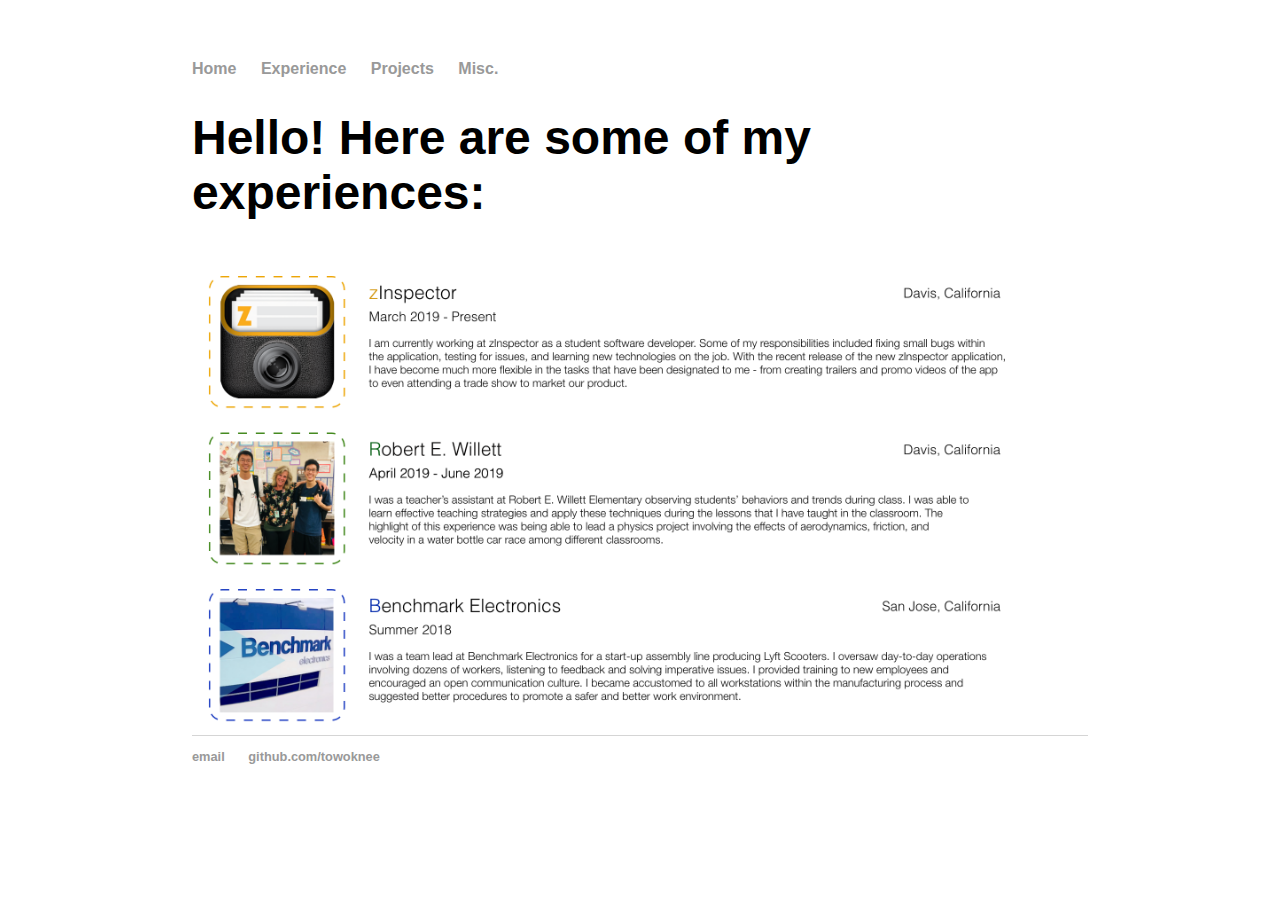
==== experience.html @ 80698649 "Update experience.html" ====
<!DOCTYPE html>
<html>
	<head>
		<title>Tony Doan, Exp</title>
		<!-- link to main stylesheet -->
		<link rel="stylesheet" type="text/css" href="/css/main.css">
		
	</head>
	<body>
		<nav>
    		<ul>
        		<li><a href="/index">Home</a></li>
	        	<li><a href="experience.html">Experience</a></li>
        		<li><a href="/projects">Projects</a></li>
        		<li><a href="/misc">Misc.</a></li>
    		</ul>
		</nav>
		<div id="wrap">
        		<h1>Hello! Here are some of my experiences: </h1>
			<!-- <p><img src="/images/zinspectorImage.png" alt="zLogo" id="zPic" style="width:200px;height:170px;margin-right:15px;">
			fa asfja kfljalje ifkldf ;aiw aksdj;fkl 9pe jasf as
			</p> -->
			<img src="/images/listOfStuff.png" width="95%" height="95%" alt="experiencePage">
			
		</div><!-- /.wrap -->
		<footer>
    		<ul>
        		<li><a href="mailto:toedoan@gmail.com">email</a></li>
        		<li><a href="https://github.com/towoknee">github.com/towoknee</a></li>
		</ul>
		</footer>
	</body>
</html>
---- css/main.css ----
body {
    margin: 60px auto;
    width: 70%;
}
nav ul, footer ul {
    font-family:'Helvetica', 'Arial', 'Sans-Serif';
    padding: 0px;
    list-style: none;
    font-weight: bold;
}
nav ul li, footer ul li {
    display: inline;
    margin-right: 20px;
}
a {
    text-decoration: none;
    color: #999;
}
a:hover {
    text-decoration: underline;
}
h1 {
    font-size: 3em;
    font-family:'Helvetica', 'Arial', 'Sans-Serif';
}
p {
    font-size: 1.5em;
    line-height: 1.4em;
    color: #333;
}
footer {
    border-top: 1px solid #d5d5d5;
    font-size: .8em;
}

ul.posts { 
    margin: 20px auto 40px; 
    font-size: 1.5em;
}

ul.posts li {
    list-style: none;
}

#zPic {
    float: left;
}
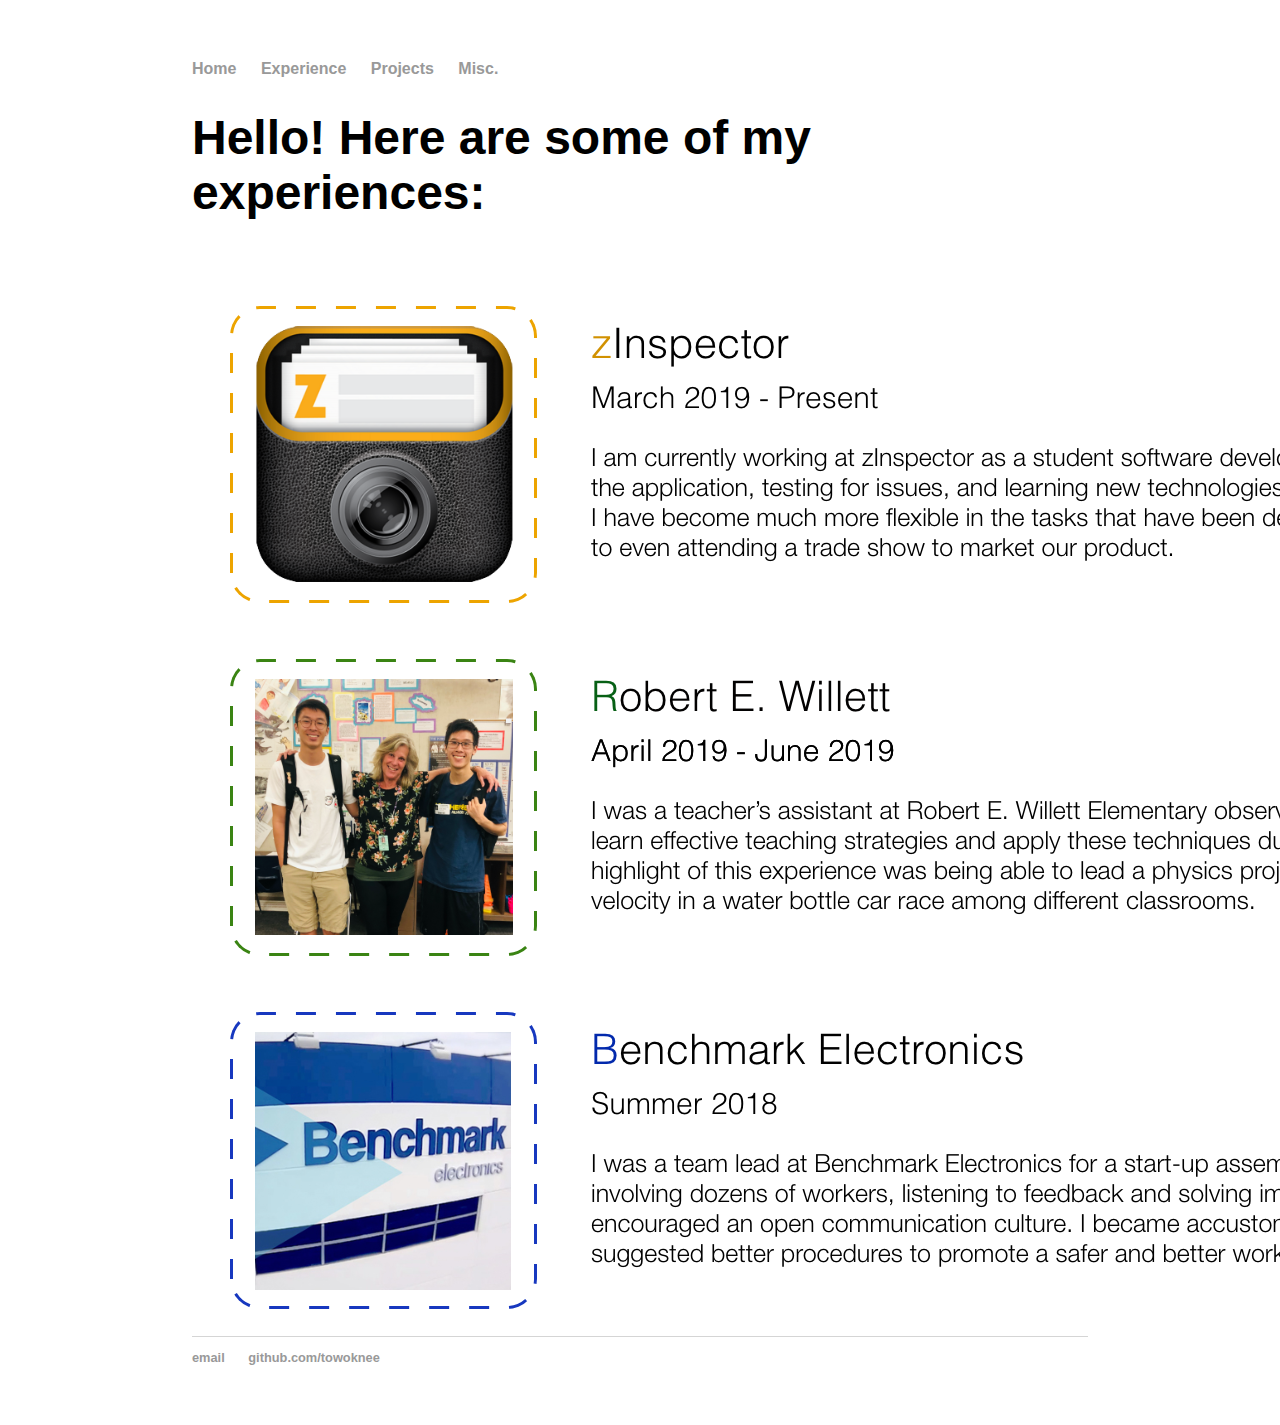
==== commit 67d5765f: "Update experience.html" ====
--- a/experience.html
+++ b/experience.html
@@ -20,7 +20,7 @@
 			<!-- <p><img src="/images/zinspectorImage.png" alt="zLogo" id="zPic" style="width:200px;height:170px;margin-right:15px;">
 			fa asfja kfljalje ifkldf ;aiw aksdj;fkl 9pe jasf as
 			</p> -->
-			<img src="/images/listOfStuff.png" width="95%" height="95%" alt="experiencePage">
+			<img src="/images/listOfStuff.png" alt="experiencePage">
 			
 		</div><!-- /.wrap -->
 		<footer>
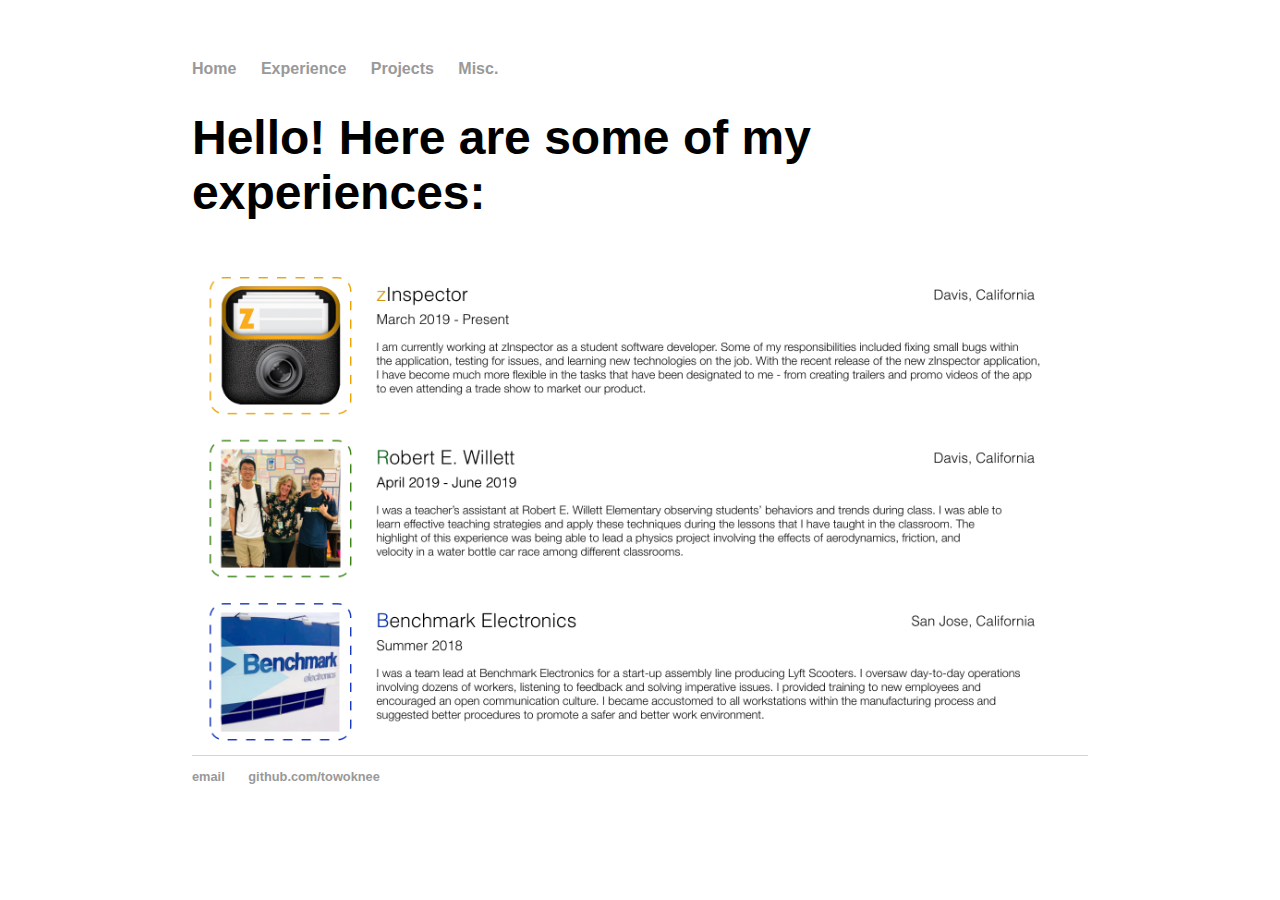
==== commit 5a83f01e: "Update experience.html" ====
--- a/experience.html
+++ b/experience.html
@@ -20,7 +20,7 @@
 			<!-- <p><img src="/images/zinspectorImage.png" alt="zLogo" id="zPic" style="width:200px;height:170px;margin-right:15px;">
 			fa asfja kfljalje ifkldf ;aiw aksdj;fkl 9pe jasf as
 			</p> -->
-			<img src="/images/listOfStuff.png" alt="experiencePage">
+			<img src="/images/listOfStuff.png" width="99%" alt="experiencePage">
 			
 		</div><!-- /.wrap -->
 		<footer>
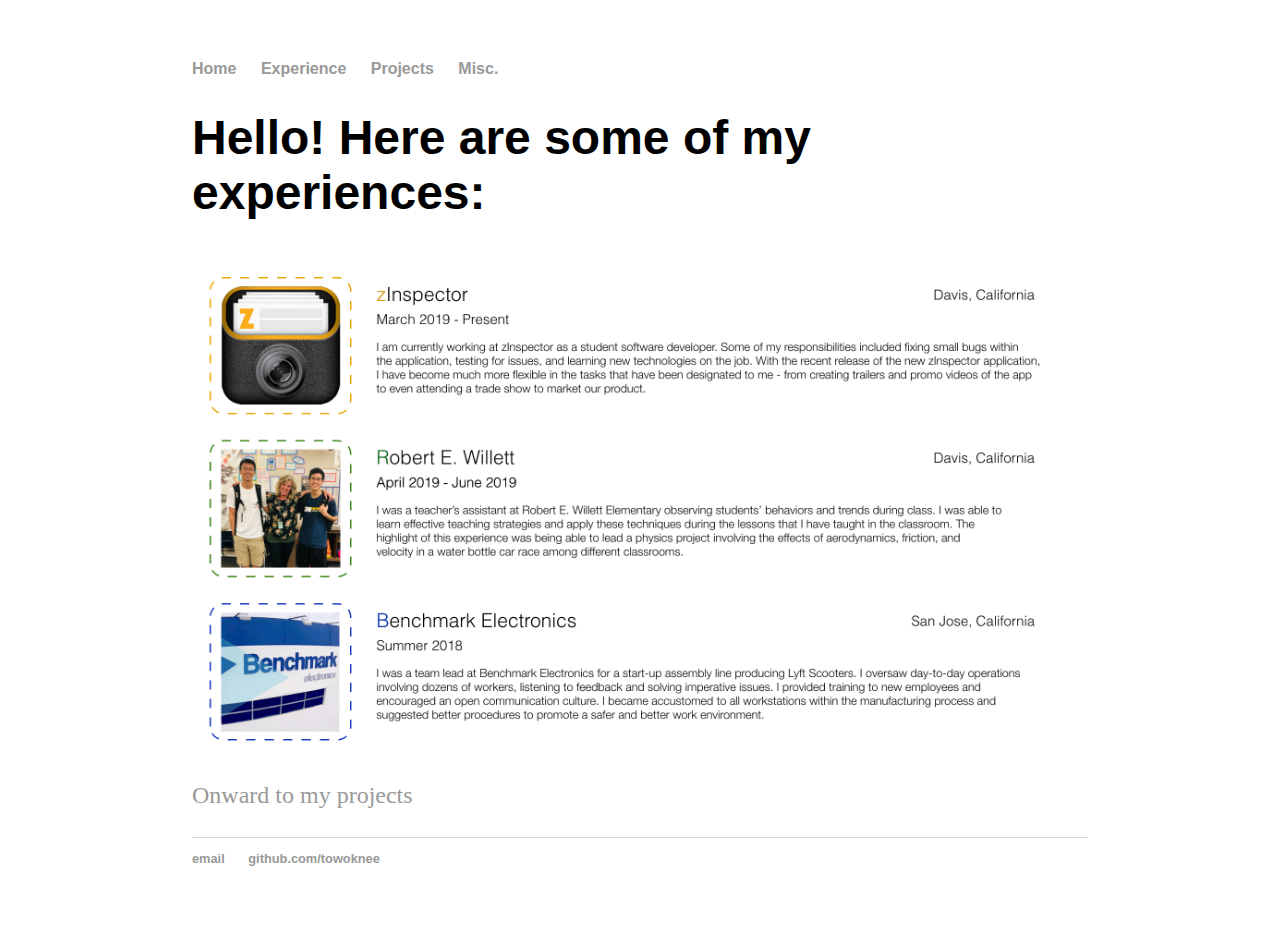
==== commit 91ef6a17: "Update experience.html" ====
--- a/experience.html
+++ b/experience.html
@@ -22,6 +22,8 @@
 			</p> -->
 			<img src="/images/listOfStuff.png" width="99%" alt="experiencePage">
 			
+			<p><a href="/projects">Onward to my projects</a></p>
+			
 		</div><!-- /.wrap -->
 		<footer>
     		<ul>
--- a/css/main.css
+++ b/css/main.css
@@ -42,7 +42,4 @@
     list-style: none;
 }
 
-#zPic {
-    float: left;
-}
 
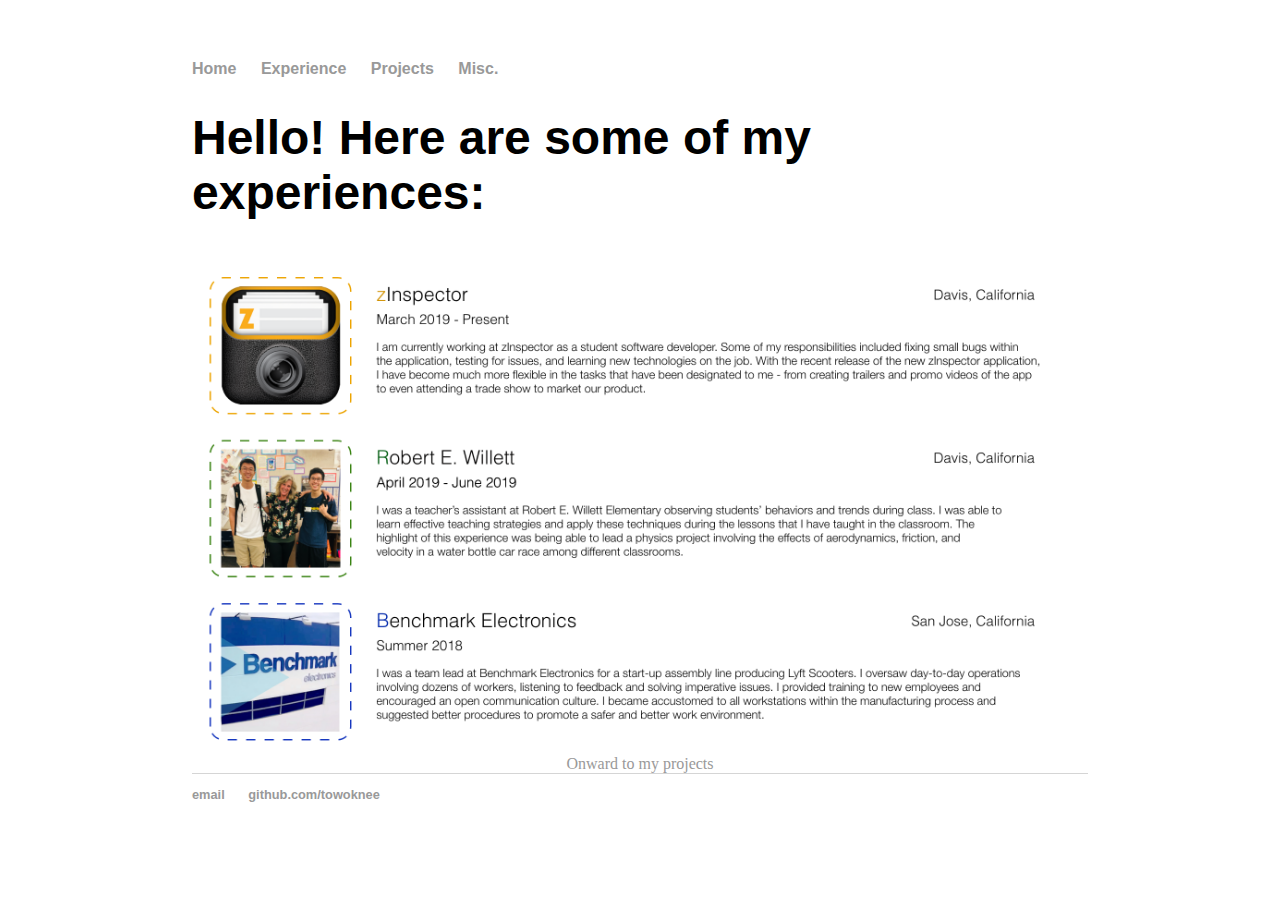
==== commit 49aeffca: "Update experience.html" ====
--- a/experience.html
+++ b/experience.html
@@ -22,7 +22,10 @@
 			</p> -->
 			<img src="/images/listOfStuff.png" width="99%" alt="experiencePage">
 			
-			<p><a href="/projects">Onward to my projects</a></p>
+			<div style="text-align:center">    
+			  <a href="/projects">Onward to my projects</a>
+			</div>
+			
 			
 		</div><!-- /.wrap -->
 		<footer>
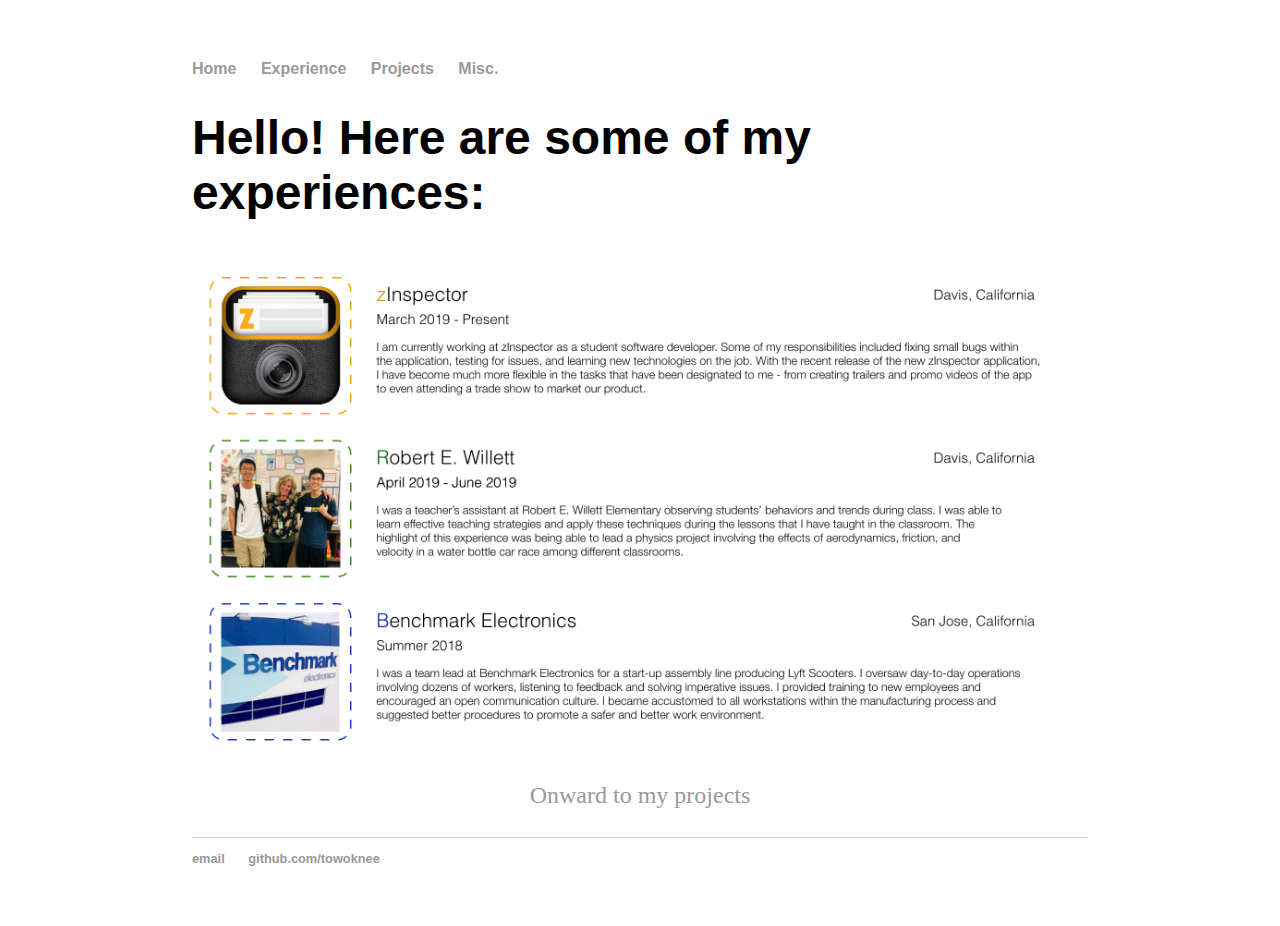
==== commit 05b2be2c: "Update experience.html" ====
--- a/experience.html
+++ b/experience.html
@@ -23,7 +23,7 @@
 			<img src="/images/listOfStuff.png" width="99%" alt="experiencePage">
 			
 			<div style="text-align:center">    
-			  <a href="/projects">Onward to my projects</a>
+				<p><a href="/projects">Onward to my projects</a></p>
 			</div>
 			
 			
